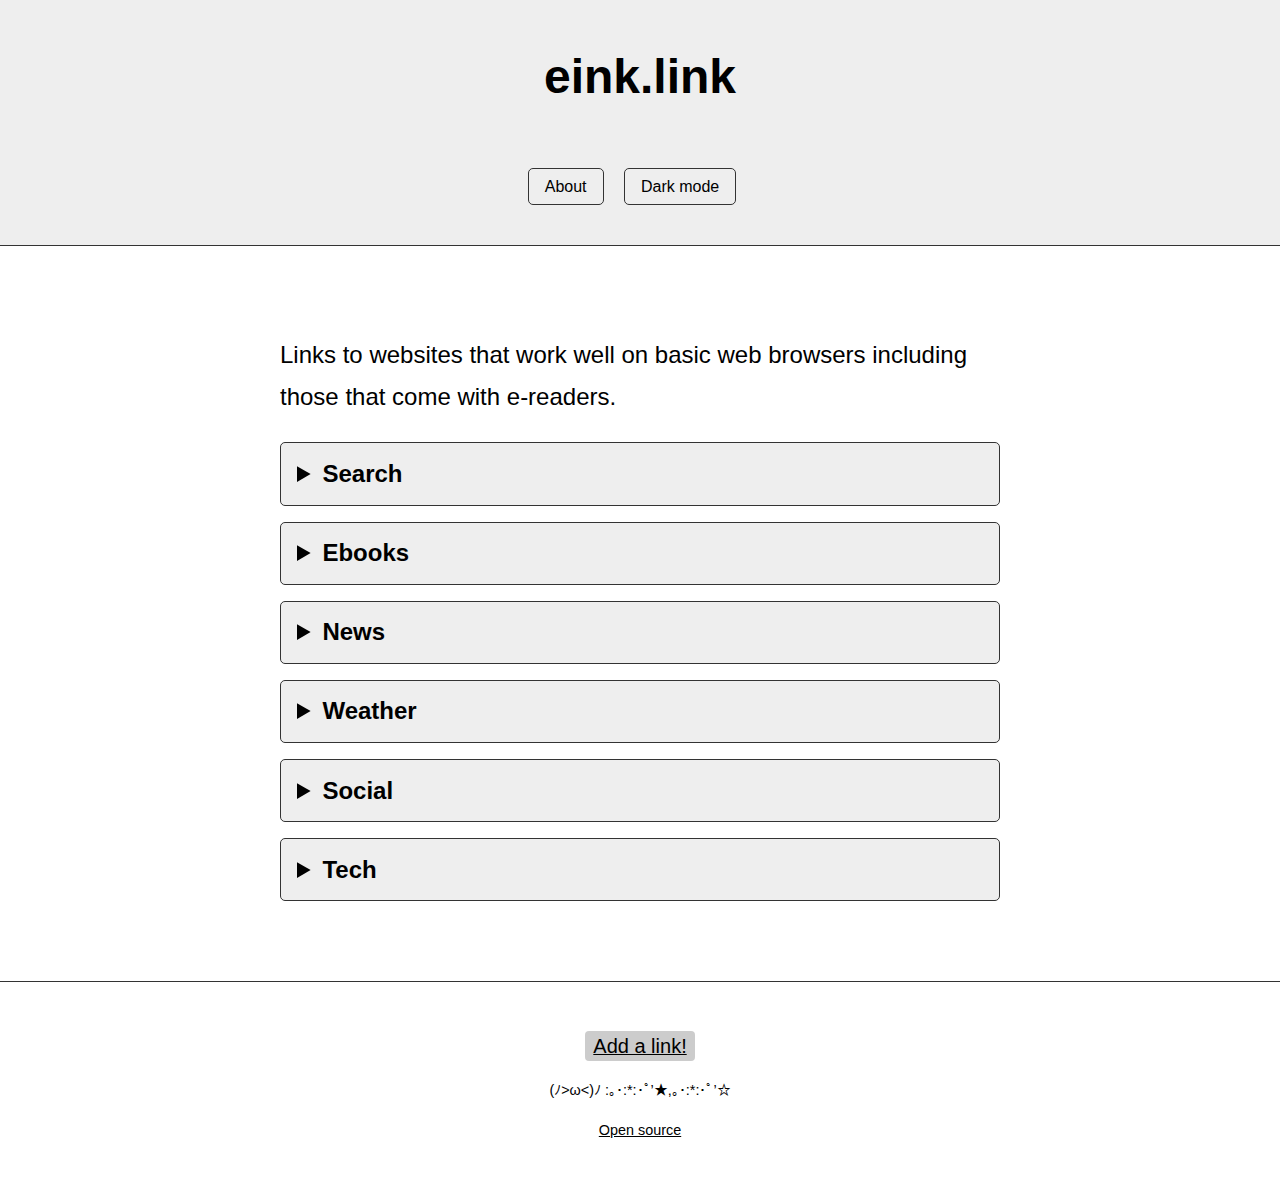
==== index.html @ ce0cd65d "Added FrogFind!" ====
<!DOCTYPE html>
<html lang="en">

  <head>
    <title>eink.link</title>
    <meta charset="UTF-8">
    <meta property="og:title" content="eink.link" />
    <meta property="og:site_name" content="eink.link" />
    <meta property="twitter:title" content="eink.link" />
    <meta name="description" content="Links to websites that work well on basic web browsers including those that come with e-readers.">
    <meta property="og:description" content="Links to websites that work well on basic web browsers including those that come with e-readers." />
    <meta name="twitter:description" content="Links to websites that work well on basic web browsers including those that come with e-readers." />
    <meta name="keywords" content="e-reader,eink,links,Kindle,browser">
    <meta name="viewport" content="width=device-width, initial-scale=1.0">
    <meta property="og:url" content="https://eink.link/" />
    <meta name="twitter:card" content="summary" />
    <link rel="canonical" href="https://eink.link/" />
    <link rel="stylesheet" href="/css/light.min.css">
    <link rel="icon" href="data:,">
  </head>

  <body>
    
    <header>
      <h1>eink.link</h1>
      <nav>
        <a href="about.html">About</a>
        <a href="index-dark.html">Dark mode</a>
      </nav>
    </header>

    <main>
      <div>
        
        <p>Links to websites that work well on basic web browsers including those that come with e-readers.</p>
        <details>
        <summary>Search</summary>
        <p>
          <ul>
            <li><a href="https://dotnom.com">dotnom.com</a> - recipe search by ingredient</li>
            <li><a href="https://lite.duckduckgo.com/lite">duckduckgo.com</a> - DuckDuckGo lite</li>
            <li><a href="http://frogfind.com">FrogFind!</a> -a search engine for vintage computers</li>
            <li><a href="https://www.textise.net">textise.net</a> - a search engine that removes everything from web pages except from its text</li>
            <li><a href="https://wiby.me">wiby.me</a> - search engine for the classic web</li>
          </ul>
        </p>
        </details>
        
        <details>
        <summary>Ebooks</summary>
        <p>
          <ul>
            <li><a href="https://gutenberg.org">gutenberg.org</a> - over 60,000 free ebooks digitised and proofread by volunteers</li>
            <li><a href="https://standardebooks.org/ebooks">standardebooks.org/ebooks</a> - copyright-free, well-formatted downloadable ebooks</li>
          </ul>
        </p>
        </details>
        
        <details>
        <summary>News</summary>
        <p>
          <ul>
            <li><a href="http://68k.news">68k.news</a> - basic HTML Google News for vintage computers</li>
            <li><a href="http://lite.cnn.com/en">lite.cnn.com</a> - news from CNN (US)</li>
            <li><a href="https://www.f6oclock.com">f6oclock.com</a> - live feed of rising posts from Reddit (r/politics)</li>
            <li><a href="https://lobste.rs">lobste.rs</a> - computing-focused community centered around link aggregation and discussion</li>
            <li><a href="https://legiblenews.com">legiblenews.com</a> - news from Wikipedia in an easier-to-read format (Global)</li>
            <li><a href="https://text.npr.org">text.npr.org</a> - news from National Public Radio (US)</li>
            <li><a href="https://lite.poandpo.com">lite.poandpo.com</a> - news from POST Online Media</li>
            <li><a href="http://m.popurls.com">popurls.com</a> - the mother of news aggregators</li>
          </ul>
        </p>
        </details>
        
        <details>
        <summary>Weather</summary>
        <p>
          <ul>
            <li><a href="https://bbc.co.uk/weather">bbc.co.uk/weather</a> - weather forecasts from the BBC</li>
            <li><a href="http://weather.maniac.com">weather.maniac.com</a> - a text-based weather service (US only)</li>
          </ul>
        </p>
        </details>
        
        <details>
        <summary>Social</summary>
        <p>
          <ul>
            <li><a href="https://bearblog.dev">bearblog.dev</a> - privacy-first, no-nonsense, super-fast blogging</li>
            <li><a href="https://subreply.com">subreply.com</a> - a simple to use, English-only, public forum</li>
            <li><a href="https://teddit.net">teddit.net</a> - an alternative, privacy-respecting, front end for Reddit</li>
          </ul>
        </p>
        </details>
        
        <details>
        <summary>Tech</summary>
        <p>
          <ul>
            <li><a href="https://hackerweb.app/">hackerweb.app</a> - a more accessible version of Hacker News</li>
            <li><a href="https://istheinternetdown.com/">istheinternetdown.com</a> - an easy way to check your wifi is working</li>
            <li><a href="https://myipaddress.ru">myipaddress.ru</a> - displays your current IP address</li>
            <li><a href="https://alterslash.org">alterslash.org</a> - unofficial Slashdot digest</li>
            <li><a href="https://skimfeed.com">skimfeed.com</a> - fast, lightweight tech-focused news aggregator</li>
            <li><a href="https://solar.lowtechmagazine.com">solar.lowtechmagazine.com</a> - the solar-powered version of Low tech Magazine</li>
          </ul>
        </p>
        </details>
        
      </div>
    </main>
    
    <footer>
      <p><a href="https://github.com/dajbelshaw/einklink/issues/new/choose"><mark>Add a link!</mark></a></p>
      <p>(ﾉ&gt;ω&lt;)ﾉ :｡･:*:･ﾟ’★,｡･:*:･ﾟ’☆</p>
      <p><a href="https://github.com/dajbelshaw/einklink">Open source</a></p>
    </footer>
    
  </body>

</html>
---- css/light.min.css ----
html{font-family:sans-serif}body{color:#000;background:#fff;font-size:24px;line-height:1.75;margin:0}main div{display:inline-block;margin:1rem auto 0;max-width:45rem;padding:0 3rem;text-align:left}main{text-align:center}header{background:#eee;border-bottom:1px solid #333;padding:1.5rem;margin-bottom:3rem}nav{text-align:center}nav{font-size:1rem;line-height:2;padding:1rem 0}nav a{margin:1rem 1rem 0 0;border:1px solid #333;border-radius:5px;color:#000;display:inline-block;padding:.1rem 1rem;text-decoration:none;transition:.4s}nav a:hover{color:#333!important;border-color:#333}nav a.current:hover{text-decoration:none}header h1{line-height:1.1;text-align:center}h1{margin-top:1.7rem;text-align:center}h2{margin-top:1.7rem;text-align:center}a,a:visited{color:#000}a button,button,input[type=button],input[type=reset],input[type=submit]{border:none;border-radius:5px;background:#ccc;font-size:1rem;color:#333;padding:.7rem .9rem;margin:.5rem 0;transition:.4s}a button[disabled],button[disabled],input[type=button][disabled],input[type=reset][disabled],input[type=submit][disabled]{cursor:default;opacity:.5;cursor:not-allowed}button:enabled:hover,button:focus,input[type=button]:enabled:hover,input[type=button]:focus,input[type=reset]:enabled:hover,input[type=reset]:focus,input[type=submit]:enabled:hover,input[type=submit]:focus{opacity:.8}details{padding:.6rem 1rem;background:#eee;border:1px solid #333;border-radius:5px;margin-bottom:1rem}summary{cursor:pointer;font-weight:700}details[open]{padding-bottom:.75rem}details[open] summary{margin-bottom:.5rem}details[open]>:last-child{margin-bottom:0}ol,ul{padding-left:3rem}hr{color:#333;border-top:1px;margin:1rem auto}mark{padding:4px 8px;border-radius:4px;background:#ccc;color:#000;font-size:1.25rem}blockquote{margin:2rem 0 2rem 2rem;padding:.4rem .8rem;border-left:.35rem solid #333;opacity:.8;font-style:italic}footer{margin-top:4rem;padding:2rem 1rem 1.5rem 1rem;color:#000;font-size:.9rem;text-align:center;border-top:1px solid #333}
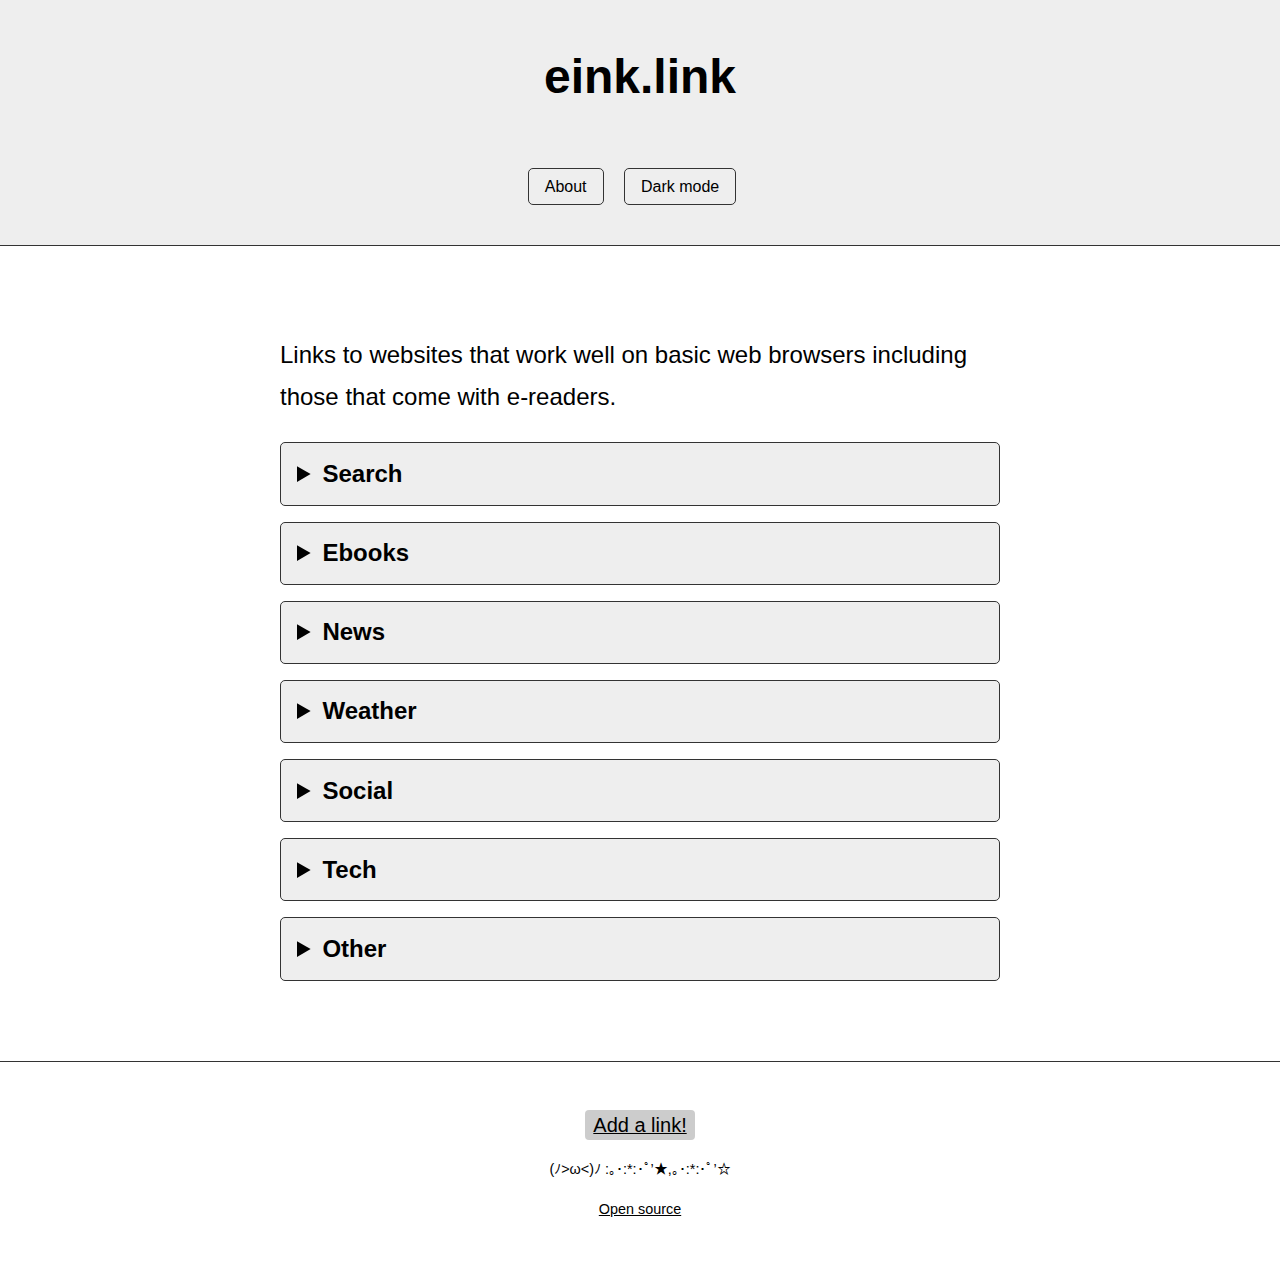
==== commit c0bff432: "Update index.html" ====
--- a/index.html
+++ b/index.html
@@ -62,6 +62,7 @@
           <ul>
             <li><a href="http://68k.news">68k.news</a> - basic HTML Google News for vintage computers</li>
             <li><a href="http://lite.cnn.com/en">lite.cnn.com</a> - news from CNN (US)</li>
+            <li><a href="https://www.cbc.ca/lite/">cbc.ca/lite</a> - news from CBC (Canada)</li>
             <li><a href="https://www.f6oclock.com">f6oclock.com</a> - live feed of rising posts from Reddit (r/politics)</li>
             <li><a href="https://lobste.rs">lobste.rs</a> - computing-focused community centered around link aggregation and discussion</li>
             <li><a href="https://legiblenews.com">legiblenews.com</a> - news from Wikipedia in an easier-to-read format (Global)</li>
@@ -88,7 +89,6 @@
           <ul>
             <li><a href="https://bearblog.dev">bearblog.dev</a> - privacy-first, no-nonsense, super-fast blogging</li>
             <li><a href="https://subreply.com">subreply.com</a> - a simple to use, English-only, public forum</li>
-            <li><a href="https://teddit.net">teddit.net</a> - an alternative, privacy-respecting, front end for Reddit</li>
           </ul>
         </p>
         </details>
@@ -106,6 +106,15 @@
           </ul>
         </p>
         </details>
+
+        <details>
+        <summary>Other</summary>
+        <p>
+          <ul>
+            <li><a href="https://e-ink.club/">e-ink.club</a> - brain training games</li>
+          </ul>
+        </p>
+        </details>
         
       </div>
     </main>
